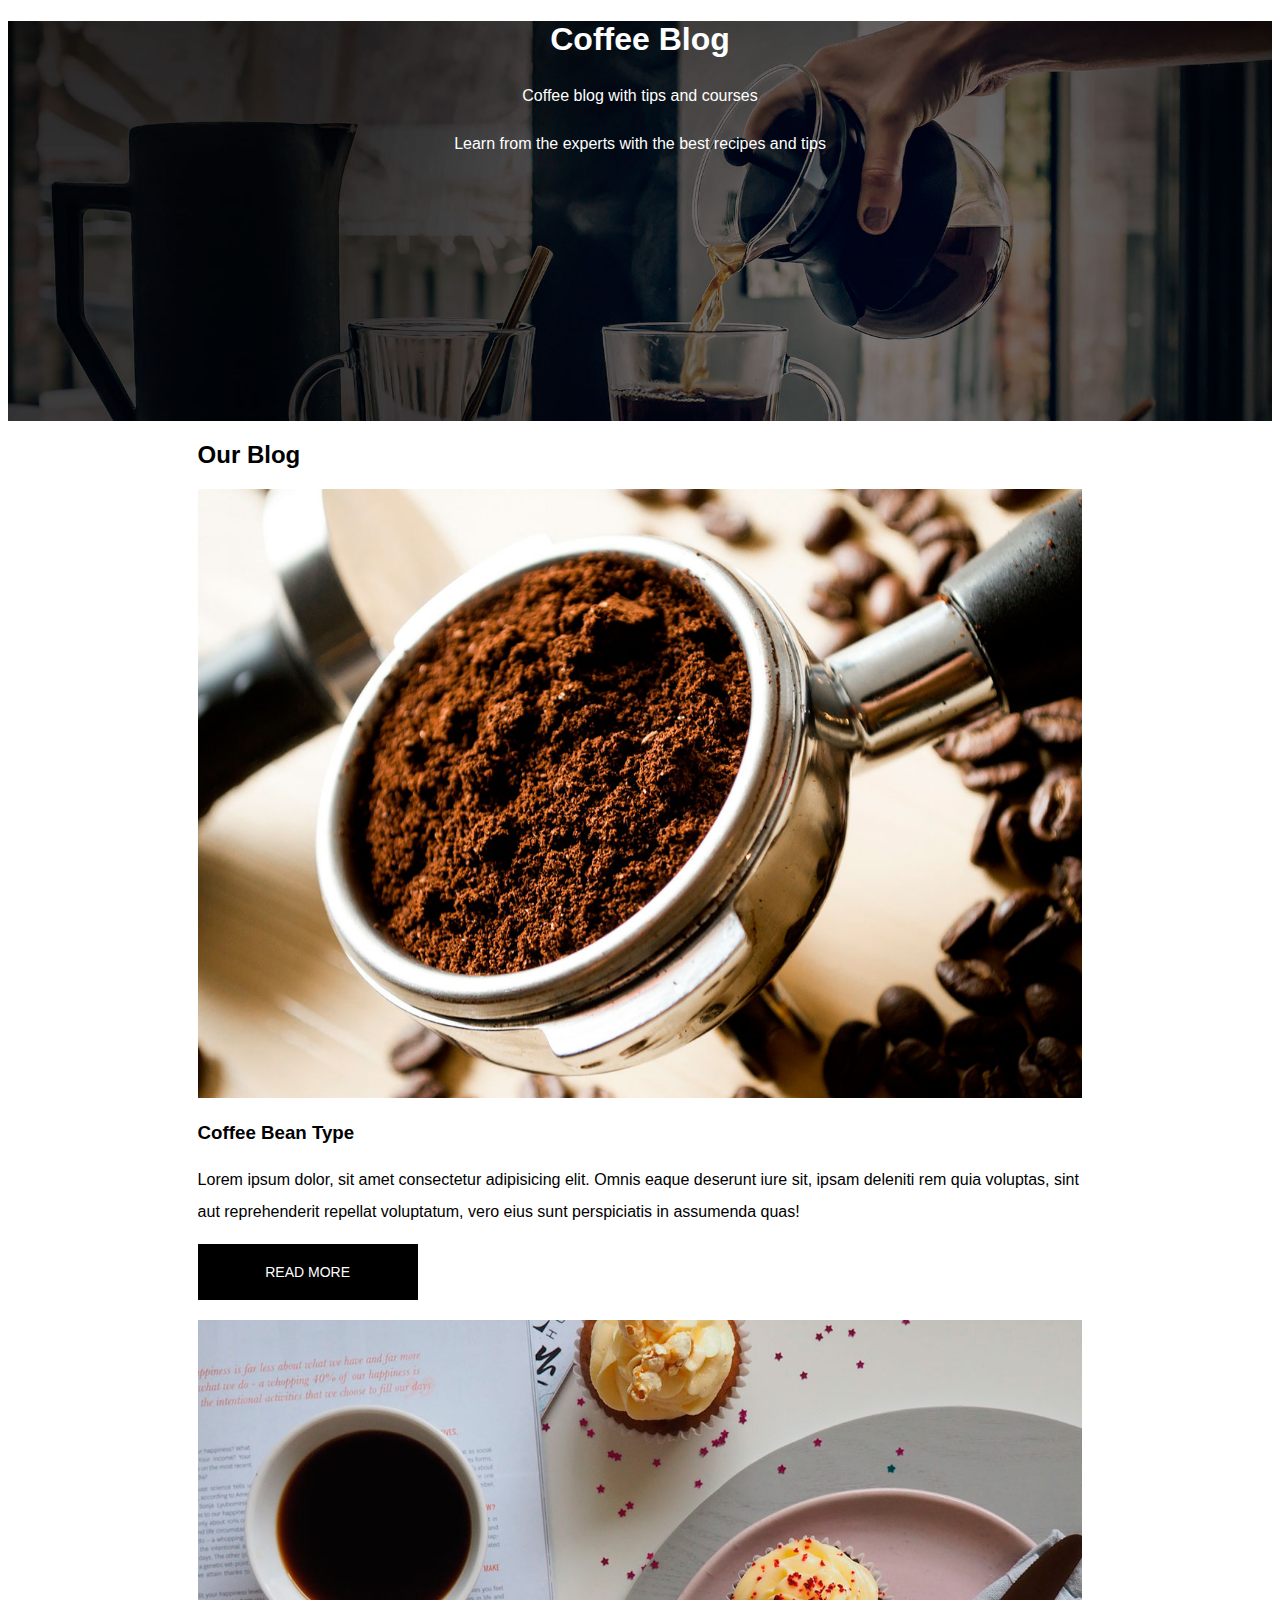
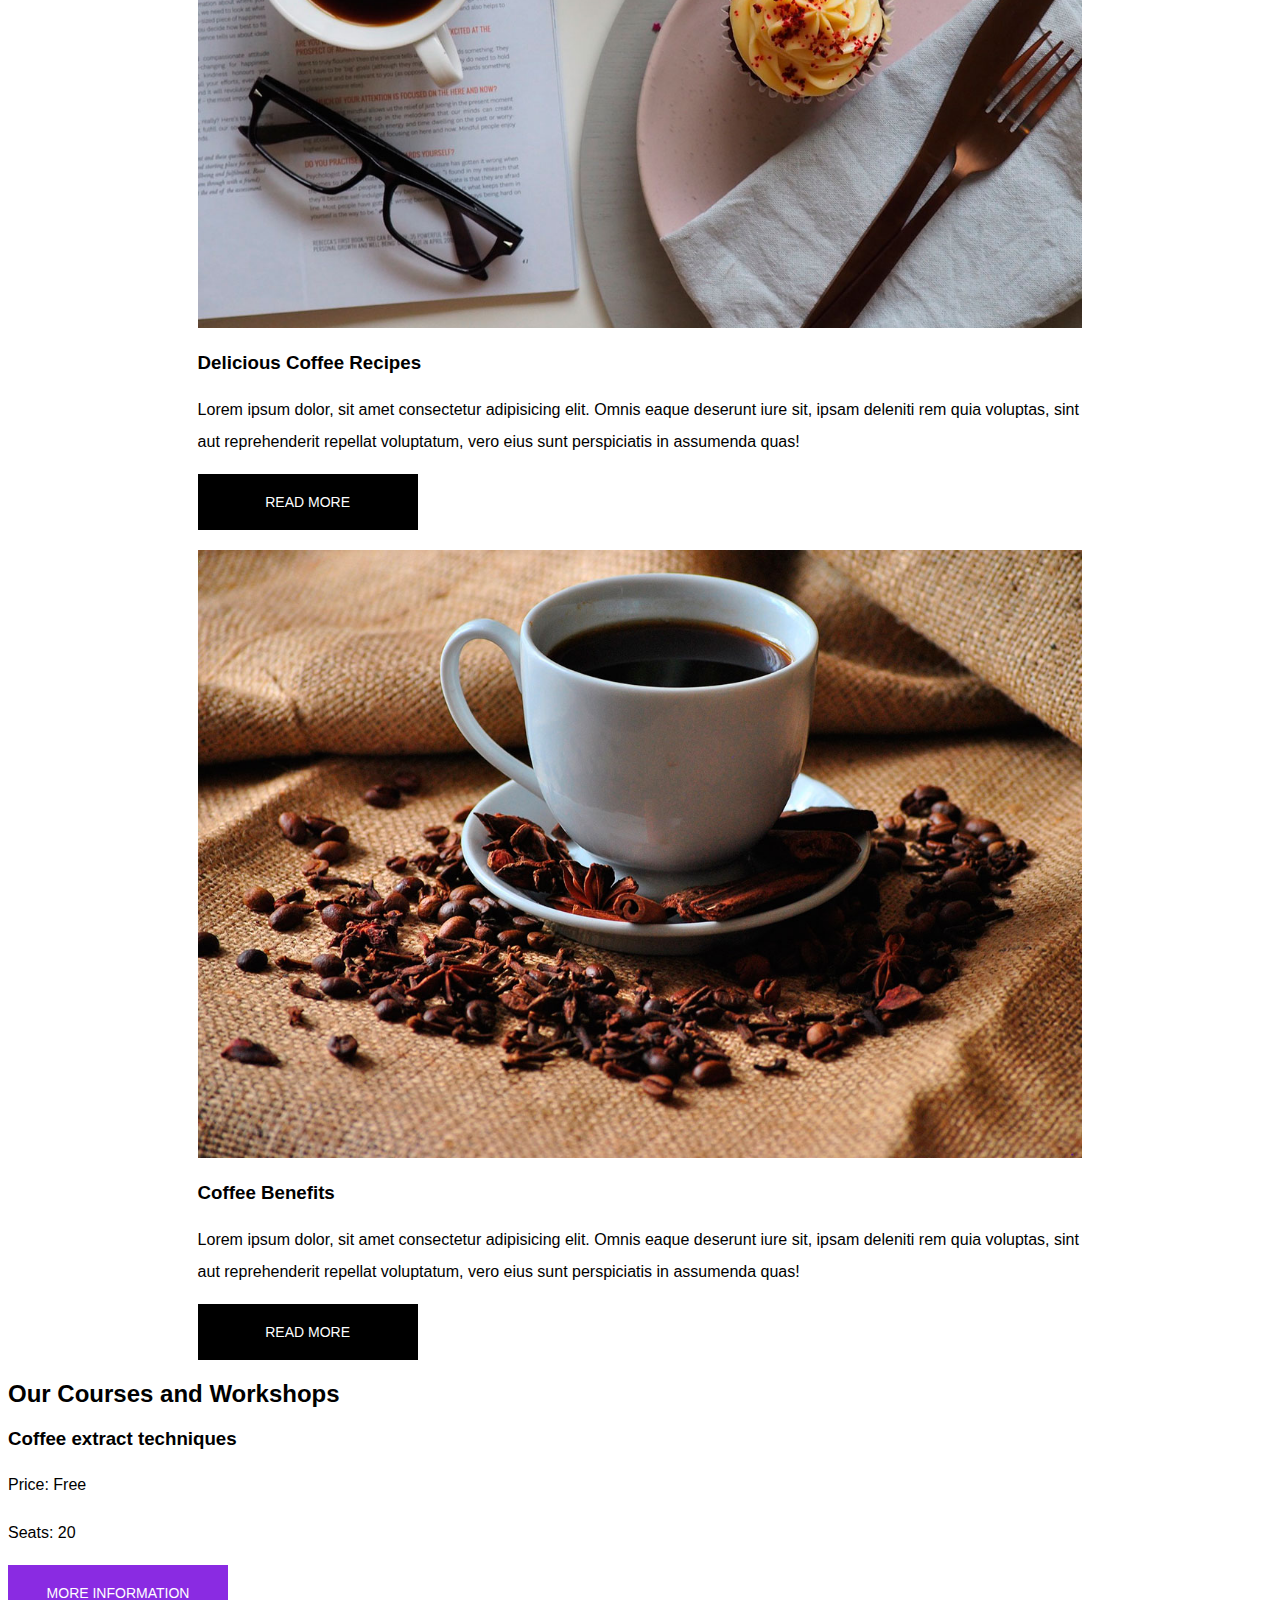
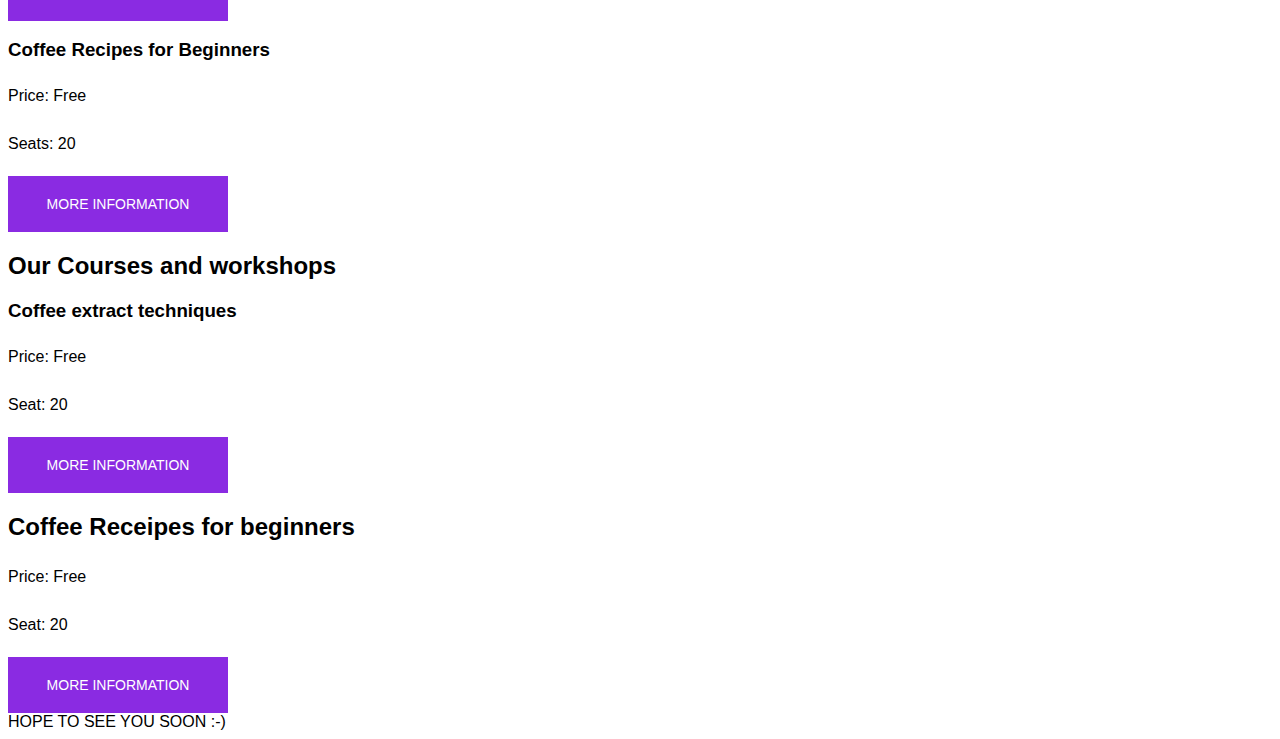
==== coffeeblog3/index.html @ 5bce2ad6 "Add files via upload" ====
<!DOCTYPE html>
<html lang="en">
<head>
    <meta charset="UTF-8">
    <meta name="viewport" content="width=device-width, initial-scale=1.0">
    <link rel="stylesheet" href="mystyle.css">
    <title>COFFEE BLOG</title>

</head>
<body>
    <header class="site-init">
        <h1> Coffee Blog</h1>
        <p>Coffee blog with tips and courses</p>
        <p>Learn from the experts with the best recipes and tips</p>
    </header>

<div class main-flex>
    <main class="container">
        <h2>Our Blog</h2>

        <div class="blog-container">
            <img src="./img/blog1.jpg" alt="coffee">
            <h3>Coffee Bean Type</h3>
             <p>Lorem ipsum dolor, sit amet consectetur adipisicing elit. Omnis eaque deserunt iure sit, ipsam deleniti rem quia voluptas, sint aut reprehenderit repellat voluptatum, vero eius sunt perspiciatis in assumenda quas!</p>
             <a href="#" class="btn">READ MORE</a>
        </div>
        <div class="blog-container">
            <img src="./img/blog2.jpg" alt="coffee">
            <h3>Delicious Coffee Recipes</h3>
             <p>Lorem ipsum dolor, sit amet consectetur adipisicing elit. Omnis eaque deserunt iure sit, ipsam deleniti rem quia voluptas, sint aut reprehenderit repellat voluptatum, vero eius sunt perspiciatis in assumenda quas!</p>
             <a href="#" class="btn">READ MORE</a>
        </div>
        <div class="blog-container">
            <img src="./img/blog3.jpg" alt="coffee">
            <h3>Coffee Benefits</h3>
             <p>Lorem ipsum dolor, sit amet consectetur adipisicing elit. Omnis eaque deserunt iure sit, ipsam deleniti rem quia voluptas, sint aut reprehenderit repellat voluptatum, vero eius sunt perspiciatis in assumenda quas!</p>
             <a href="#" class="btn">READ MORE</a>
        </div>
    </main>

        <div>
            <h2>Our Courses and Workshops</h2>

            <div>
            <h3>Coffee extract techniques</h3>
            <p>Price: Free</p>
            <p>Seats: 20</p>
            <a class="btn" href="http://www.google.com">More information</a>
            </div>
            <div>
            <h3>Coffee Recipes for Beginners</h3>
            <p>Price: Free</p>
            <p>Seats: 20</p>
            <a class="btn" href="http://www.google.com">More information</a>
            </div>
        </div>
     <div>
        <h2>Our Courses and workshops</h2>

        <div>
            <h3>Coffee extract techniques</h3>
            <p>Price: Free</p>
            <p>Seat: 20</p>
            <a class="btn" href="http://www.google.com">More information</a>
        </div>
        <div>
            <h2>Coffee Receipes for beginners</h2>
            <p>Price: Free</p>
            <p>Seat: 20</p>
            <a class="btn" href="http://www.google.com">More information</a>
        </div>
    </div>
</div>
<footer>
    HOPE TO SEE YOU SOON :-)</footer>

   

</body>

</html>
---- coffeeblog3/mystyle.css ----
/*global*/
*{
    margin:1;
    padding:1;
}
body{
    font-family: arial;
}
p{
    line-height: 2;
}
img{
    max-width: 100%;
}
/*utilities*/
.btn{
    display: block;
    width:180px;
    background-color:blueviolet;
    color: white;
    text-decoration: none;
    text-align: center;
    text-transform: uppercase;
    font-size: 14px;
    margin-top:10px;
    padding:20px;
}
.container{
    width: 70%;
    margin-left:auto;
    margin-right: auto;
}
.main-flex{
    display: flex;
    flex-direction: row;
    justify-content:center;
}
/*header*/
.site-init{
    background-image: url(./img/banner.jpg);
    background-size:cover;
    height: 400px;
    text-align: center;
    color:white;
}
/*main*/
main{
    width:60%;
    margin-right: 20px;
}
/**blog*/
.blog-container{
    margin-top:20px;
}
.blog-container h3{
    margin-top: 20px;
}

.blog-container p{
    margin-top: 20px;
}
.blog-container .btn{
    background-color: black;
}
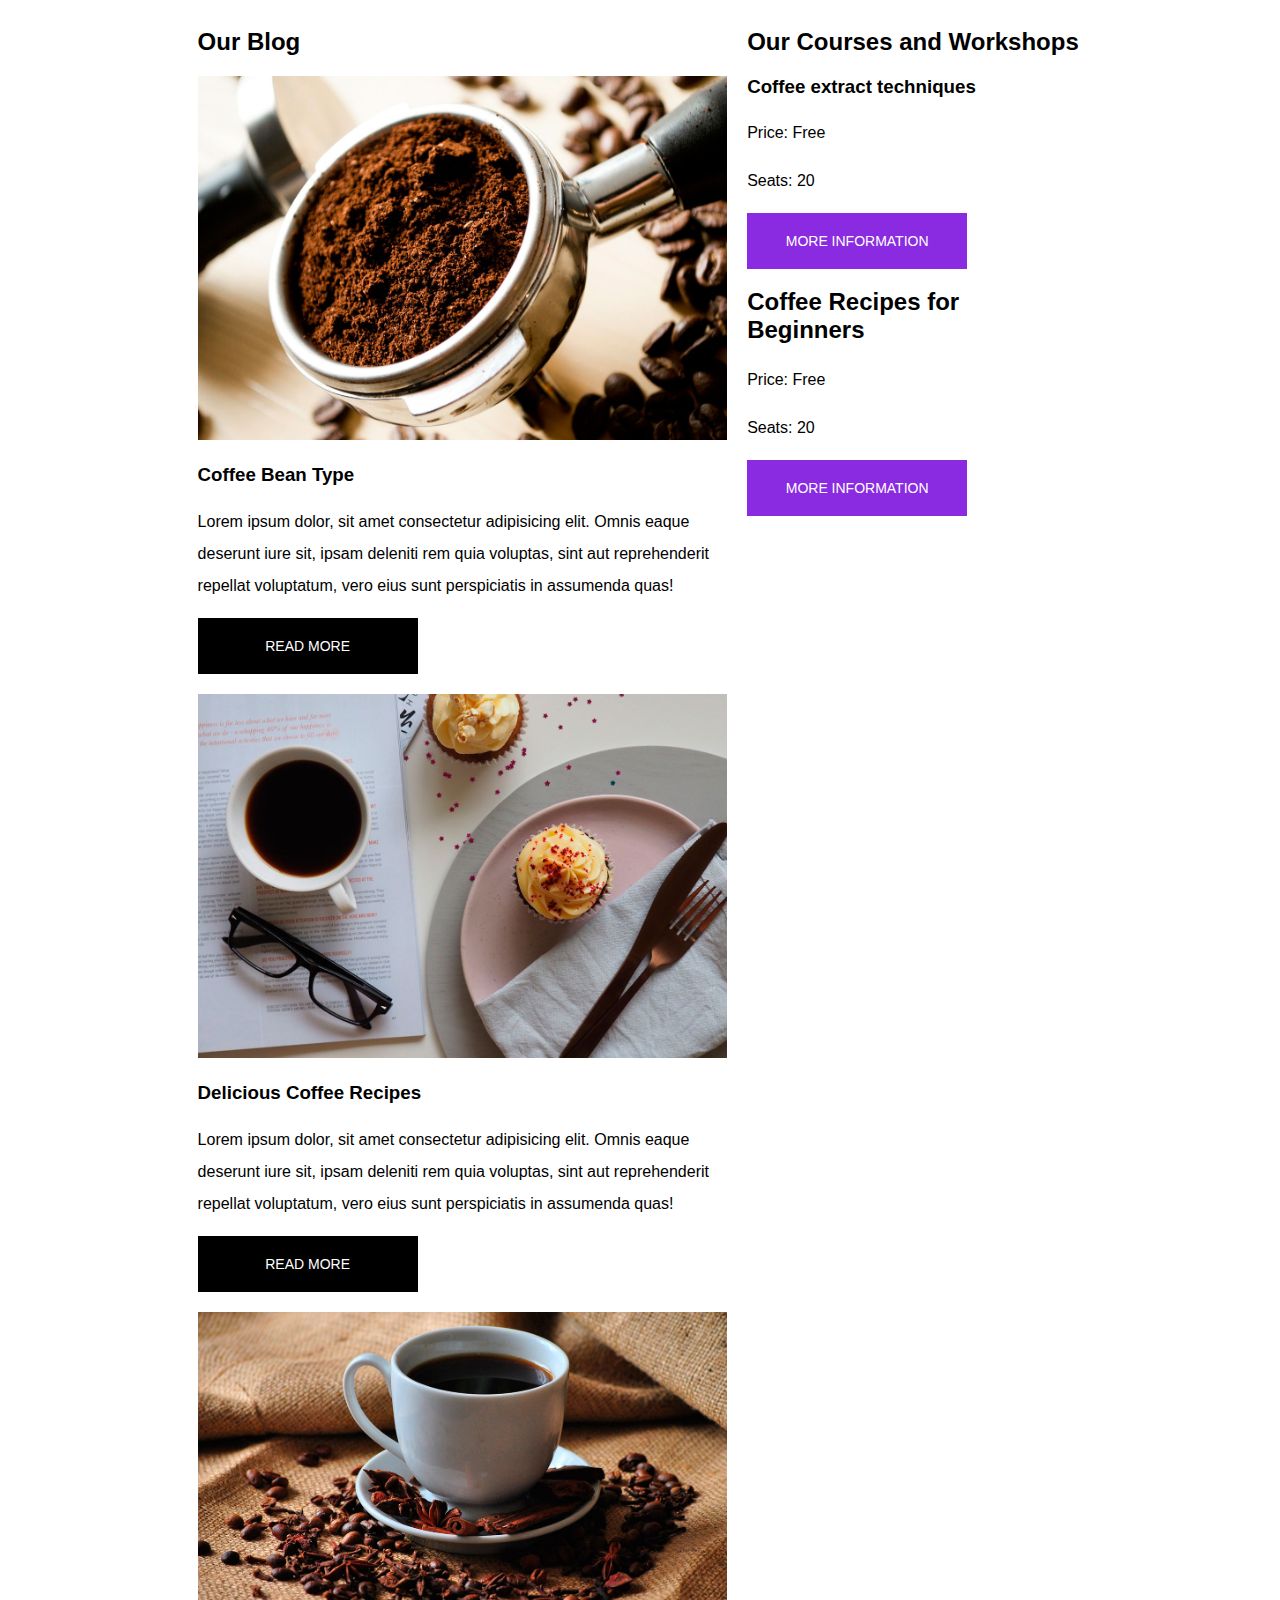
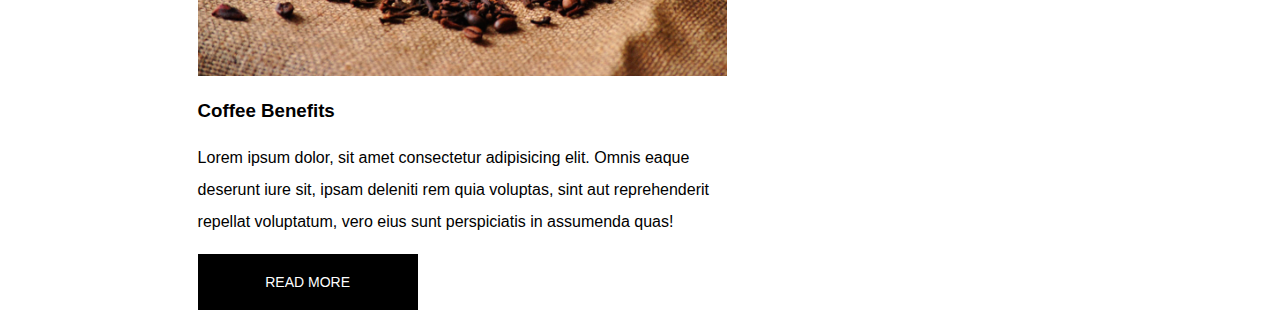
==== commit 33968c43: "Add files via upload" ====
--- a/coffeeblog3/index.html
+++ b/coffeeblog3/index.html
@@ -8,35 +8,31 @@
 
 </head>
 <body>
-    <header class="site-init">
-        <h1> Coffee Blog</h1>
-        <p>Coffee blog with tips and courses</p>
-        <p>Learn from the experts with the best recipes and tips</p>
-    </header>
+    
 
-<div class main-flex>
-    <main class="container">
-        <h2>Our Blog</h2>
+    <div class="main-flex container">
+        <main>
+            <h2>Our Blog</h2>
 
-        <div class="blog-container">
-            <img src="./img/blog1.jpg" alt="coffee">
-            <h3>Coffee Bean Type</h3>
-             <p>Lorem ipsum dolor, sit amet consectetur adipisicing elit. Omnis eaque deserunt iure sit, ipsam deleniti rem quia voluptas, sint aut reprehenderit repellat voluptatum, vero eius sunt perspiciatis in assumenda quas!</p>
-             <a href="#" class="btn">READ MORE</a>
-        </div>
-        <div class="blog-container">
-            <img src="./img/blog2.jpg" alt="coffee">
-            <h3>Delicious Coffee Recipes</h3>
-             <p>Lorem ipsum dolor, sit amet consectetur adipisicing elit. Omnis eaque deserunt iure sit, ipsam deleniti rem quia voluptas, sint aut reprehenderit repellat voluptatum, vero eius sunt perspiciatis in assumenda quas!</p>
-             <a href="#" class="btn">READ MORE</a>
-        </div>
-        <div class="blog-container">
-            <img src="./img/blog3.jpg" alt="coffee">
-            <h3>Coffee Benefits</h3>
-             <p>Lorem ipsum dolor, sit amet consectetur adipisicing elit. Omnis eaque deserunt iure sit, ipsam deleniti rem quia voluptas, sint aut reprehenderit repellat voluptatum, vero eius sunt perspiciatis in assumenda quas!</p>
-             <a href="#" class="btn">READ MORE</a>
-        </div>
-    </main>
+            <div class="blog-container">
+                <img src="./img/blog1.jpg" alt="coffee">
+                <h3>Coffee Bean Type</h3>
+                <p>Lorem ipsum dolor, sit amet consectetur adipisicing elit. Omnis eaque deserunt iure sit, ipsam deleniti rem quia voluptas, sint aut reprehenderit repellat voluptatum, vero eius sunt perspiciatis in assumenda quas!</p>
+                <a href="#" class="btn">READ MORE</a>
+            </div>
+            <div class="blog-container">
+                <img src="./img/blog2.jpg" alt="coffee">
+                <h3>Delicious Coffee Recipes</h3>
+                <p>Lorem ipsum dolor, sit amet consectetur adipisicing elit. Omnis eaque deserunt iure sit, ipsam deleniti rem quia voluptas, sint aut reprehenderit repellat voluptatum, vero eius sunt perspiciatis in assumenda quas!</p>
+                <a href="#" class="btn">READ MORE</a>
+            </div>
+            <div class="blog-container">
+                <img src="./img/blog3.jpg" alt="coffee">
+                <h3>Coffee Benefits</h3>
+                <p>Lorem ipsum dolor, sit amet consectetur adipisicing elit. Omnis eaque deserunt iure sit, ipsam deleniti rem quia voluptas, sint aut reprehenderit repellat voluptatum, vero eius sunt perspiciatis in assumenda quas!</p>
+                <a href="#" class="btn">READ MORE</a>
+            </div>
+        </main>
 
         <div>
             <h2>Our Courses and Workshops</h2>
@@ -48,34 +44,13 @@
             <a class="btn" href="http://www.google.com">More information</a>
             </div>
             <div>
-            <h3>Coffee Recipes for Beginners</h3>
+            <h2>Coffee Recipes for Beginners</h3>
             <p>Price: Free</p>
             <p>Seats: 20</p>
             <a class="btn" href="http://www.google.com">More information</a>
             </div>
         </div>
-     <div>
-        <h2>Our Courses and workshops</h2>
-
-        <div>
-            <h3>Coffee extract techniques</h3>
-            <p>Price: Free</p>
-            <p>Seat: 20</p>
-            <a class="btn" href="http://www.google.com">More information</a>
-        </div>
-        <div>
-            <h2>Coffee Receipes for beginners</h2>
-            <p>Price: Free</p>
-            <p>Seat: 20</p>
-            <a class="btn" href="http://www.google.com">More information</a>
-        </div>
-    </div>
-</div>
-<footer>
-    HOPE TO SEE YOU SOON :-)</footer>
-
-   
-
+    </div><!-- .main-flex-->
 </body>
 
 </html>--- a/coffeeblog3/mystyle.css
+++ b/coffeeblog3/mystyle.css
@@ -33,7 +33,7 @@
 .main-flex{
     display: flex;
     flex-direction: row;
-    justify-content:center;
+    justify-content: center;
 }
 /*header*/
 .site-init{
